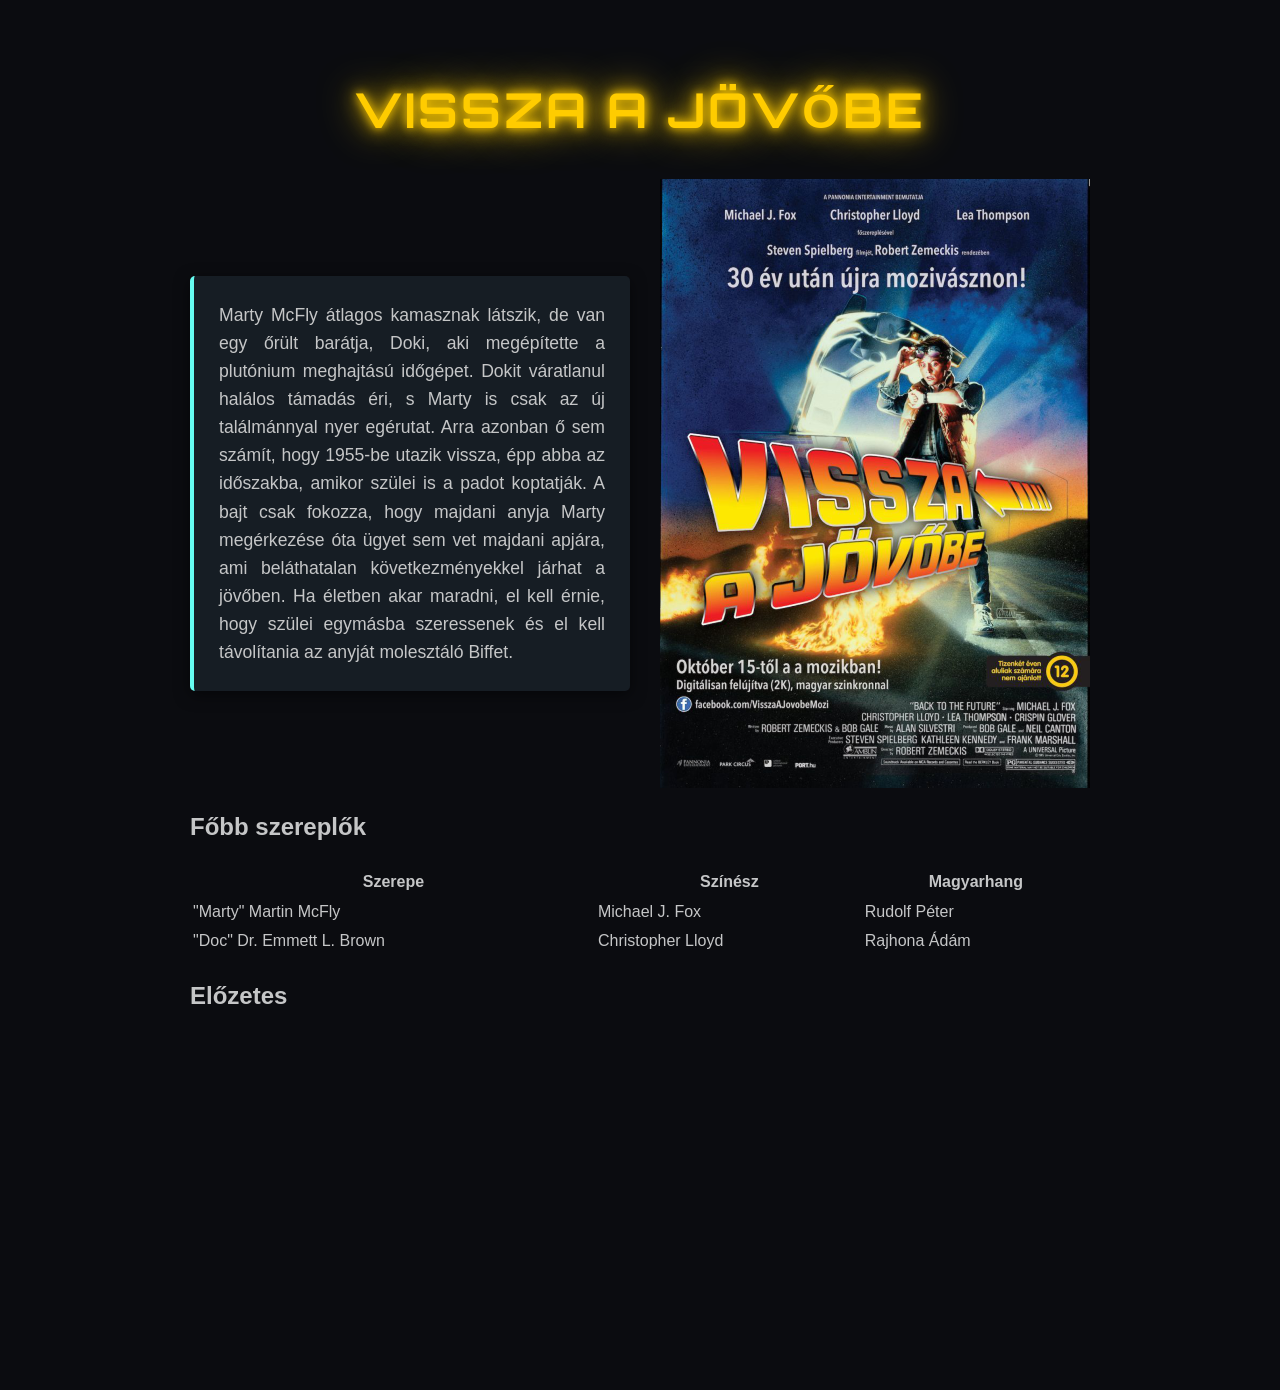
==== index.html @ 7b72d9b7 "alap" ====
<!DOCTYPE html>
<html xmlns="http://www.w3.org/1999/html">
<head>
    <meta charset="utf-8">
   <title>Vissza a jövőbe</title>
    <link href="https://fonts.googleapis.com/css2?family=Marcellus+SC&family=Orbitron:wght@400..900&display=swap" rel="stylesheet">
    <link rel="stylesheet" href="style.css">

</head>
<body>
<h1>Vissza a jövőbe</h1>
<div class="taralom">
<p>Marty McFly átlagos kamasznak látszik, de van egy őrült barátja, Doki, aki megépítette a plutónium meghajtású időgépet. Dokit váratlanul halálos támadás éri, s Marty is csak az új találmánnyal nyer egérutat. Arra azonban ő sem számít, hogy 1955-be utazik vissza, épp abba az időszakba, amikor szülei is a padot koptatják. A bajt csak fokozza, hogy majdani anyja Marty megérkezése óta ügyet sem vet majdani apjára, ami beláthatalan következményekkel járhat a jövőben. Ha életben akar maradni, el kell érnie, hogy szülei egymásba szeressenek és el kell távolítania az anyját molesztáló Biffet.</p>
<img src="Vissza_a_jövőbe_filmplakát.png" alt="itt egy plakátkép van">
</div>
<h2>Főbb szereplők</h2>
<table>
    <tr>
        <th>Szerepe</th>
        <th>Színész</th>
        <th>Magyarhang</th>
    </tr>
    <tr>
        <td>"Marty" Martin McFly</td>
        <td>Michael J. Fox</td>
        <td>Rudolf Péter</td>
    </tr>
    <tr>
        <td>"Doc" Dr. Emmett L. Brown</td>
        <td>Christopher Lloyd</td>
        <td>Rajhona Ádám </td>
    </tr>
</table>
<h2>Előzetes</h2>
<iframe width="560" height="315" src="https://www.youtube.com/embed/99044Pa9IFk?si=3Ozh-j9tfNn6d3Pi" title="YouTube video player" frameborder="0" allow="accelerometer; autoplay; clipboard-write; encrypted-media; gyroscope; picture-in-picture; web-share" referrerpolicy="strict-origin-when-cross-origin" allowfullscreen></iframe>
</body>
</html>
---- style.css ----
body{
    background-color: #0b0c10;
    color: #c5c6c7;
    font-family: 'Roboto', sans-serif;
    line-height: 1.6;
    margin: 0;
    padding: 40px 20px;
    display: flex;
    flex-direction: column;
    align-items: center;
}

h1, h2, .taralom, table, iframe{
    max-width: 900px;
    width: 100%;
}
h1{
    font-family: 'Orbitron', sans-serif;
    color: #ffcc00;
    text-transform: uppercase;
    text-align: center;
    font-size: 3rem;
    letter-spacing: 3px;
    margin-bottom: 30px;
    text-shadow: 0 0 10px #ffcc00, 0 0 20px #ffcc00, 0 0 40px #ffcc00;
}

.taralom{
    display: flex;
    gap: 30px;
    align-items: center;
}
p{
    font-size: 1.1rem;
    text-align: justify;
    background: rgba(31, 40, 51, 0.6);
    padding: 25px;
    border-left: 4px solid #66fcf1;
    border-radius: 5px;
    box-shadow: 0 4px 15px rgba(0,0,0,0.5);
    margin: 0;
    flex: 1;
}
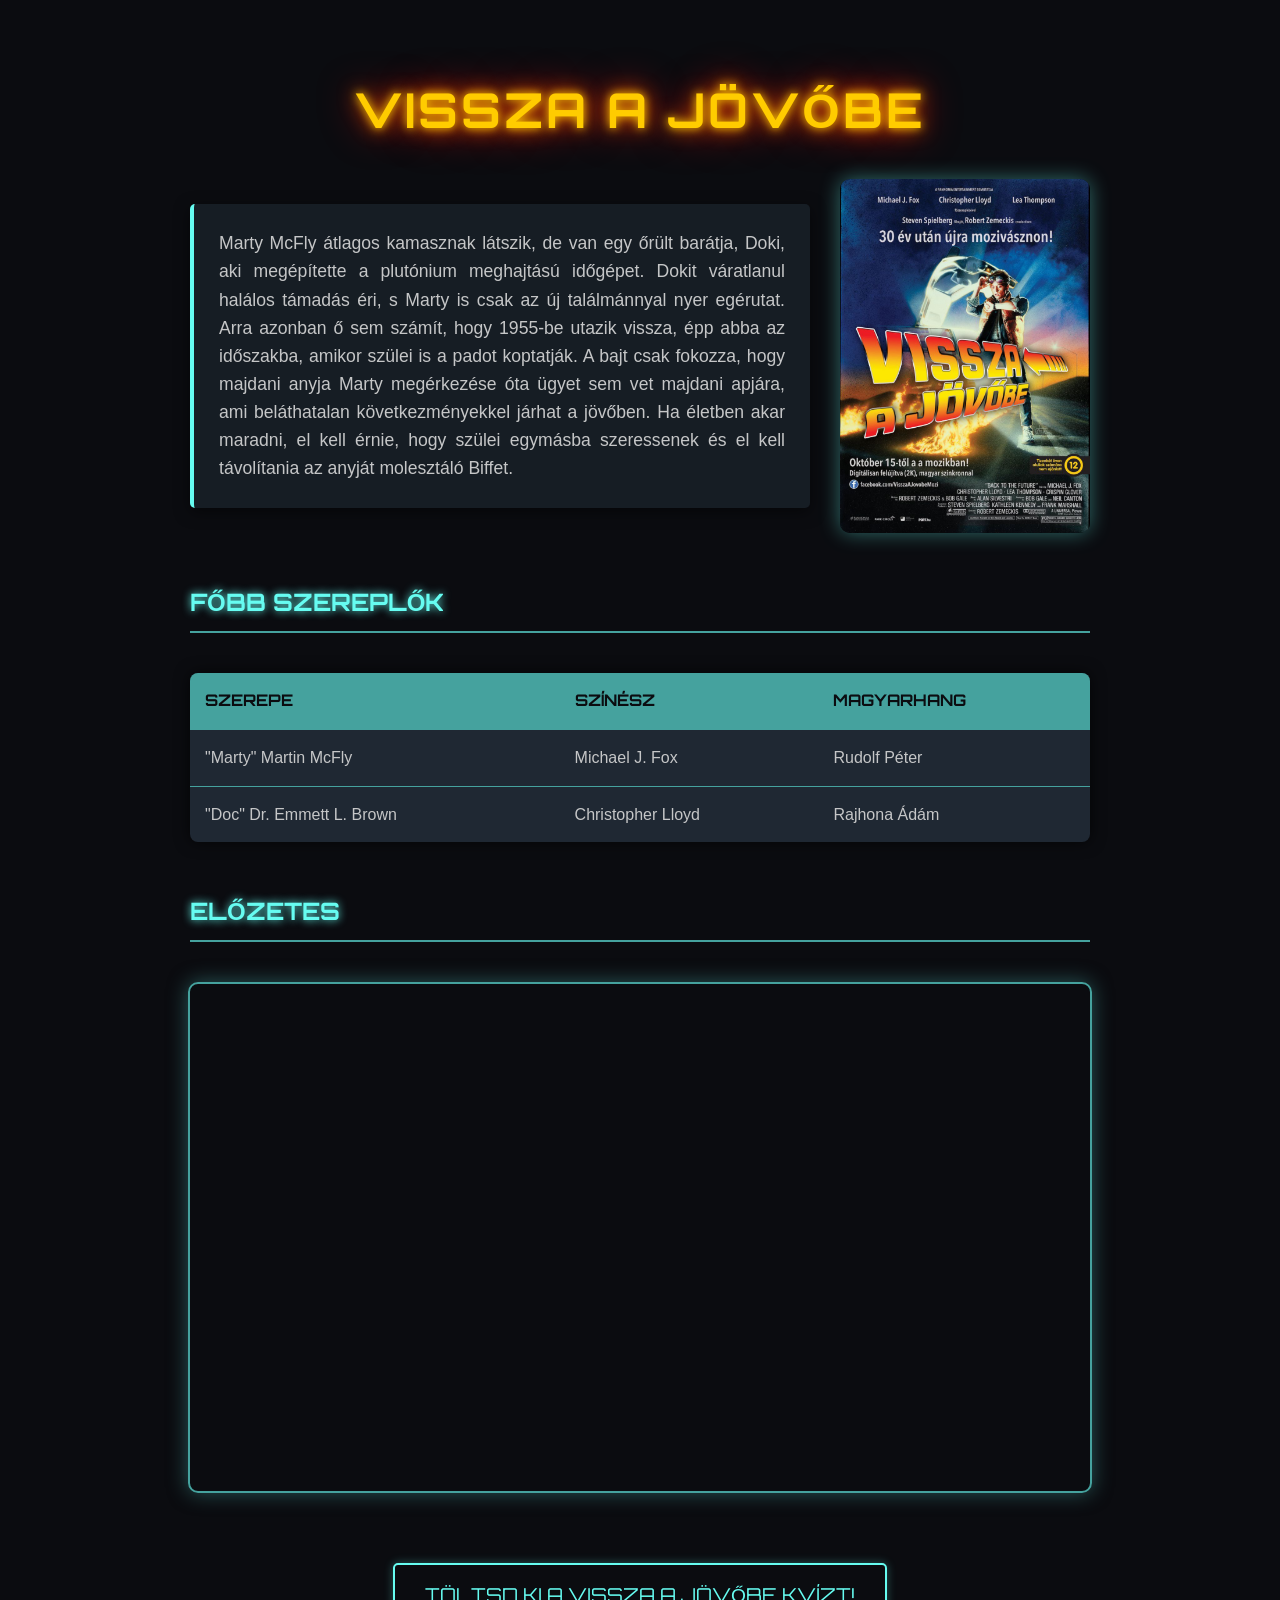
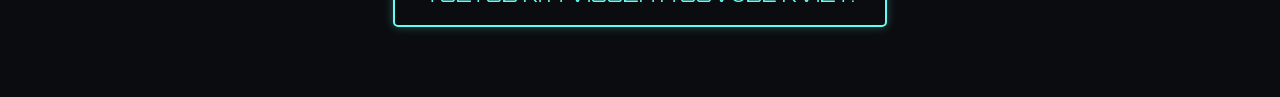
==== commit b6630501: "kész" ====
--- a/index.html
+++ b/index.html
@@ -9,7 +9,7 @@
 </head>
 <body>
 <h1>Vissza a jövőbe</h1>
-<div class="taralom">
+<div class="tartalom-blokk">
 <p>Marty McFly átlagos kamasznak látszik, de van egy őrült barátja, Doki, aki megépítette a plutónium meghajtású időgépet. Dokit váratlanul halálos támadás éri, s Marty is csak az új találmánnyal nyer egérutat. Arra azonban ő sem számít, hogy 1955-be utazik vissza, épp abba az időszakba, amikor szülei is a padot koptatják. A bajt csak fokozza, hogy majdani anyja Marty megérkezése óta ügyet sem vet majdani apjára, ami beláthatalan következményekkel járhat a jövőben. Ha életben akar maradni, el kell érnie, hogy szülei egymásba szeressenek és el kell távolítania az anyját molesztáló Biffet.</p>
 <img src="Vissza_a_jövőbe_filmplakát.png" alt="itt egy plakátkép van">
 </div>
@@ -33,5 +33,8 @@
 </table>
 <h2>Előzetes</h2>
 <iframe width="560" height="315" src="https://www.youtube.com/embed/99044Pa9IFk?si=3Ozh-j9tfNn6d3Pi" title="YouTube video player" frameborder="0" allow="accelerometer; autoplay; clipboard-write; encrypted-media; gyroscope; picture-in-picture; web-share" referrerpolicy="strict-origin-when-cross-origin" allowfullscreen></iframe>
+<div style="text-align: center; margin-top: 50px; margin-bottom: 30px;">
+    <a href="kviz.html" class="menü-gomb">Töltsd ki a Vissza a jövőbe kvízt!</a>
+</div>
 </body>
 </html>
--- a/style.css
+++ b/style.css
@@ -1,4 +1,8 @@
-body{
+/* =========================================
+   GLOBÁLIS BEÁLLÍTÁSOK ÉS FŐOLDAL (index.html)
+   ========================================= */
+
+body {
     background-color: #0b0c10;
     color: #c5c6c7;
     font-family: 'Roboto', sans-serif;
@@ -10,11 +14,14 @@
     align-items: center;
 }
 
-h1, h2, .taralom, table, iframe{
+/* Az oldalon lévő fő elemek maximális szélessége */
+h1, h2, .tartalom-blokk, table, iframe {
     max-width: 900px;
     width: 100%;
 }
-h1{
+
+/* Főcím: Vissza a jövőbe stílus (Sárga-Narancs izzás) */
+h1 {
     font-family: 'Orbitron', sans-serif;
     color: #ffcc00;
     text-transform: uppercase;
@@ -22,22 +29,215 @@
     font-size: 3rem;
     letter-spacing: 3px;
     margin-bottom: 30px;
-    text-shadow: 0 0 10px #ffcc00, 0 0 20px #ffcc00, 0 0 40px #ffcc00;
-}
-
-.taralom{
+    text-shadow: 0 0 10px #ffcc00, 0 0 20px #ff6600, 0 0 40px #ff0000;
+}
+
+/* Alcímek: Neon ciánkék */
+h2 {
+    font-family: 'Orbitron', sans-serif;
+    color: #66fcf1;
+    border-bottom: 2px solid #45a29e;
+    padding-bottom: 10px;
+    margin-top: 50px;
+    text-transform: uppercase;
+    text-shadow: 0 0 8px #66fcf1;
+}
+
+/* Flexbox elrendezés a szövegnek és a képnek a főoldalon */
+.tartalom-blokk {
     display: flex;
     gap: 30px;
     align-items: center;
 }
-p{
+
+/* Bekezdés (szöveg) formázása */
+p {
     font-size: 1.1rem;
     text-align: justify;
     background: rgba(31, 40, 51, 0.6);
     padding: 25px;
     border-left: 4px solid #66fcf1;
     border-radius: 5px;
-    box-shadow: 0 4px 15px rgba(0,0,0,0.5);
+    box-shadow: 0 4px 15px rgba(0, 0, 0, 0.5);
     margin: 0;
     flex: 1;
+}
+
+/* Kép formázása (Plakát) */
+img {
+    max-width: 250px;
+    width: 100%;
+    height: auto;
+    border-radius: 10px;
+    box-shadow: 0 0 20px rgba(102, 252, 241, 0.4);
+    transition: transform 0.3s ease, box-shadow 0.3s ease;
+}
+
+img:hover {
+    transform: scale(1.05);
+    box-shadow: 0 0 30px rgba(102, 252, 241, 0.8);
+}
+
+/* Táblázat stílusa */
+table {
+    border-collapse: collapse;
+    margin-top: 20px;
+    background-color: #1f2833;
+    border-radius: 8px;
+    overflow: hidden;
+    box-shadow: 0 0 15px rgba(0, 0, 0, 0.7);
+}
+
+th, td {
+    padding: 15px;
+    text-align: left;
+    border-bottom: 1px solid #45a29e;
+}
+
+th {
+    background-color: #45a29e;
+    color: #0b0c10;
+    font-family: 'Orbitron', sans-serif;
+    font-weight: 700;
+    text-transform: uppercase;
+}
+
+tr:last-child td {
+    border-bottom: none;
+}
+
+tr:hover td {
+    background-color: rgba(102, 252, 241, 0.1);
+    color: #66fcf1;
+    transition: all 0.2s ease-in-out;
+}
+
+/* Videó beágyazás reszponzívvá tétele */
+iframe {
+    display: block;
+    margin: 20px auto;
+    border-radius: 10px;
+    border: 2px solid #45a29e;
+    box-shadow: 0 0 20px rgba(69, 162, 158, 0.5);
+    aspect-ratio: 16 / 9;
+    height: auto;
+}
+
+
+/* =========================================
+   NAVIGÁCIÓS GOMB (Mindkét oldalhoz)
+   ========================================= */
+
+.menü-gomb {
+    display: inline-block;
+    background-color: transparent;
+    color: #66fcf1;
+    text-decoration: none;
+    padding: 15px 30px;
+    font-family: 'Orbitron', sans-serif;
+    font-size: 1.2rem;
+    border: 2px solid #66fcf1;
+    border-radius: 5px;
+    text-transform: uppercase;
+    box-shadow: 0 0 10px rgba(102, 252, 241, 0.3);
+    transition: all 0.3s ease;
+}
+
+.menü-gomb:hover {
+    background-color: #66fcf1;
+    color: #0b0c10;
+    box-shadow: 0 0 20px #66fcf1;
+    transform: scale(1.05);
+}
+
+
+/* =========================================
+   KVÍZ OLDAL (kviz.html)
+   ========================================= */
+
+#quiz-container {
+    background-color: #1f2833;
+    color: #c5c6c7;
+    font-family: 'Roboto', sans-serif;
+    max-width: 600px;
+    width: 100%;
+    margin: 40px auto;
+    padding: 30px;
+    border-radius: 10px;
+    box-shadow: 0 4px 15px rgba(0, 0, 0, 0.5);
+    text-align: center;
+    box-sizing: border-box; /* Hogy a padding ne növelje meg a szélességet mobilon */
+}
+
+#question {
+    color: #66fcf1;
+    margin-bottom: 20px;
+    border: none;
+    text-shadow: none;
+    padding: 0;
+}
+
+.option-btn {
+    display: block;
+    width: 100%;
+    padding: 12px;
+    margin: 10px 0;
+    background-color: transparent;
+    color: #c5c6c7;
+    border: 2px solid #45a29e;
+    border-radius: 5px;
+    font-size: 1rem;
+    cursor: pointer;
+    transition: all 0.3s ease;
+}
+
+.option-btn:hover {
+    background-color: rgba(69, 162, 158, 0.2);
+}
+
+/* Színek a helyes és helytelen válaszokhoz */
+.option-btn.correct {
+    background-color: #28a745;
+    color: white;
+    border-color: #28a745;
+}
+
+.option-btn.wrong {
+    background-color: #dc3545;
+    color: white;
+    border-color: #dc3545;
+}
+
+#next-btn, #restart-btn {
+    margin-top: 20px;
+    padding: 10px 25px;
+    background-color: #ffcc00;
+    color: #0b0c10;
+    border: none;
+    border-radius: 5px;
+    font-size: 1rem;
+    font-weight: bold;
+    cursor: pointer;
+    text-transform: uppercase;
+}
+
+#next-btn:hover, #restart-btn:hover {
+    background-color: #e6b800;
+}
+
+
+/* =========================================
+   MOBIL NÉZET (Reszponzivitás)
+   ========================================= */
+
+@media (max-width: 768px) {
+    .tartalom-blokk {
+        flex-direction: column;
+    }
+    img {
+        max-width: 300px;
+    }
+    h1 {
+        font-size: 2.2rem;
+    }
 }
